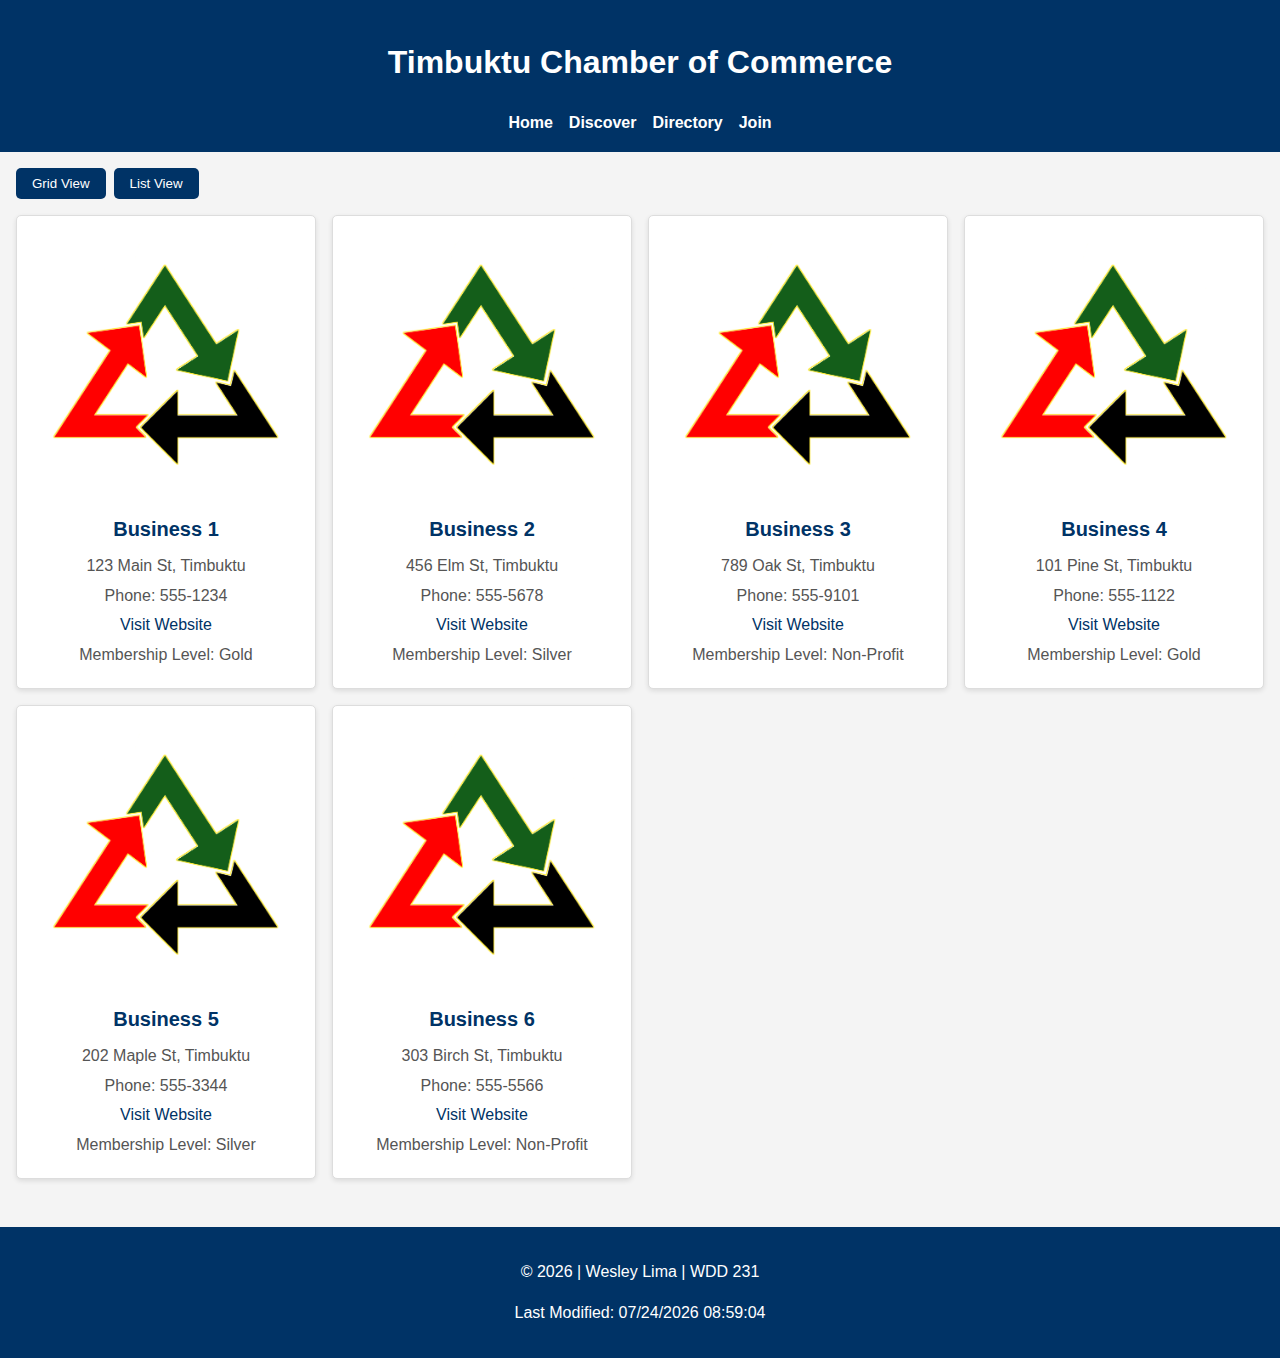
==== chamber/directory.html @ 33fbf26b "directory" ====
<!DOCTYPE html>
<html lang="en">
<head>
  <meta charset="UTF-8">
  <meta name="viewport" content="width=device-width, initial-scale=1.0">
  <meta name="description" content="Timbuktu Chamber of Commerce Directory">
  <meta name="author" content="Wesley Lima">
  <title>Timbuktu Chamber of Commerce Directory</title>
  <link rel="stylesheet" href="styles/directory.css">
  <link rel="icon" href="favicon.ico">
  <meta property="og:title" content="Timbuktu Chamber of Commerce Directory">
  <meta property="og:type" content="website">
  <meta property="og:image" content="https://your-github-username.github.io/wdd231/chamber/images/logo.png">
  <meta property="og:url" content="https://your-github-username.github.io/wdd231/chamber/directory.html">
  <script src="scripts/directory.js" defer></script>
</head>
<body>
  <header>
    <h1>Timbuktu Chamber of Commerce</h1>
    <nav>
      <ul>
        <li><a href="index.html">Home</a></li>
        <li><a href="discover.html">Discover</a></li>
        <li><a href="directory.html" class="active">Directory</a></li>
        <li><a href="join.html">Join</a></li>
      </ul>
    </nav>
  </header>
  <main>
    <div id="view-toggle">
      <button id="grid-view">Grid View</button>
      <button id="list-view">List View</button>
    </div>
    <div id="member-cards"></div>
  </main>
  <footer>
    <p>&copy; <span id="currentyear"></span> | Wesley Lima | WDD 231</p>
    <p id="lastModified"></p>
  </footer>
</body>
</html>
---- chamber/styles/directory.css ----
body {
  font-family: 'Roboto', sans-serif;
  margin: 0;
  padding: 0;
  line-height: 1.6;
  background-color: #f4f4f4;
  color: #333;
}

header {
  background-color: #003366;
  color: white;
  padding: 1rem;
  text-align: center;
}

nav ul {
  list-style: none;
  padding: 0;
  margin: 0;
  display: flex;
  justify-content: center;
  gap: 1rem;
}

nav a {
  color: white;
  text-decoration: none;
  font-weight: bold;
}

nav a:hover {
  text-decoration: underline;
}

main {
  padding: 1rem;
}

footer {
  background-color: #003366;
  color: white;
  text-align: center;
  padding: 1rem;
  margin-top: 2rem;
}

#view-toggle {
  display: flex;
  gap: 0.5rem;
  margin-bottom: 1rem;
}

#view-toggle button {
  background-color: #003366;
  color: white;
  border: none;
  padding: 0.5rem 1rem;
  cursor: pointer;
  border-radius: 5px;
}

#view-toggle button:hover {
  background-color: #002244;
}

#member-cards {
  display: grid;
  grid-template-columns: repeat(auto-fit, minmax(250px, 1fr));
  gap: 1rem;
}

.member-card {
  background-color: white;
  padding: 1rem;
  border: 1px solid #ddd;
  border-radius: 5px;
  box-shadow: 0 2px 5px rgba(0, 0, 0, 0.1);
  text-align: center;
}

.member-card img {
  max-width: 100%;
  height: auto;
  border-radius: 5px;
}

.member-card h2 {
  margin: 0.5rem 0;
  font-size: 1.25rem;
  color: #003366;
}

.member-card p {
  margin: 0.25rem 0;
  color: #555;
}

.member-card a {
  color: #003366;
  text-decoration: none;
}

.member-card a:hover {
  text-decoration: underline;
}

.list-view {
  display: flex;
  flex-direction: column;
  gap: 1rem;
}

.list-view .member-card {
  display: flex;
  align-items: center;
  gap: 1rem;
  padding: 1rem;
  text-align: left;
}

.list-view .member-card img {
  width: 100px;
  height: auto;
  border-radius: 5px;
}

@media only screen and (max-width: 767px) {
  header {
    padding: 0.5rem;
  }

  nav ul {
    flex-direction: column;
    gap: 0.5rem;
  }

  #view-toggle {
    flex-direction: column;
  }

  #view-toggle button {
    width: 100%;
  }

  #member-cards {
    grid-template-columns: 1fr;
  }

  .member-card {
    padding: 0.5rem;
  }

  .member-card h2 {
    font-size: 1.1rem;
  }

  .member-card p {
    font-size: 0.9rem;
  }

  .list-view .member-card {
    flex-direction: column;
    text-align: center;
  }

  .list-view .member-card img {
    width: 100%;
    max-width: 200px;
  }
}
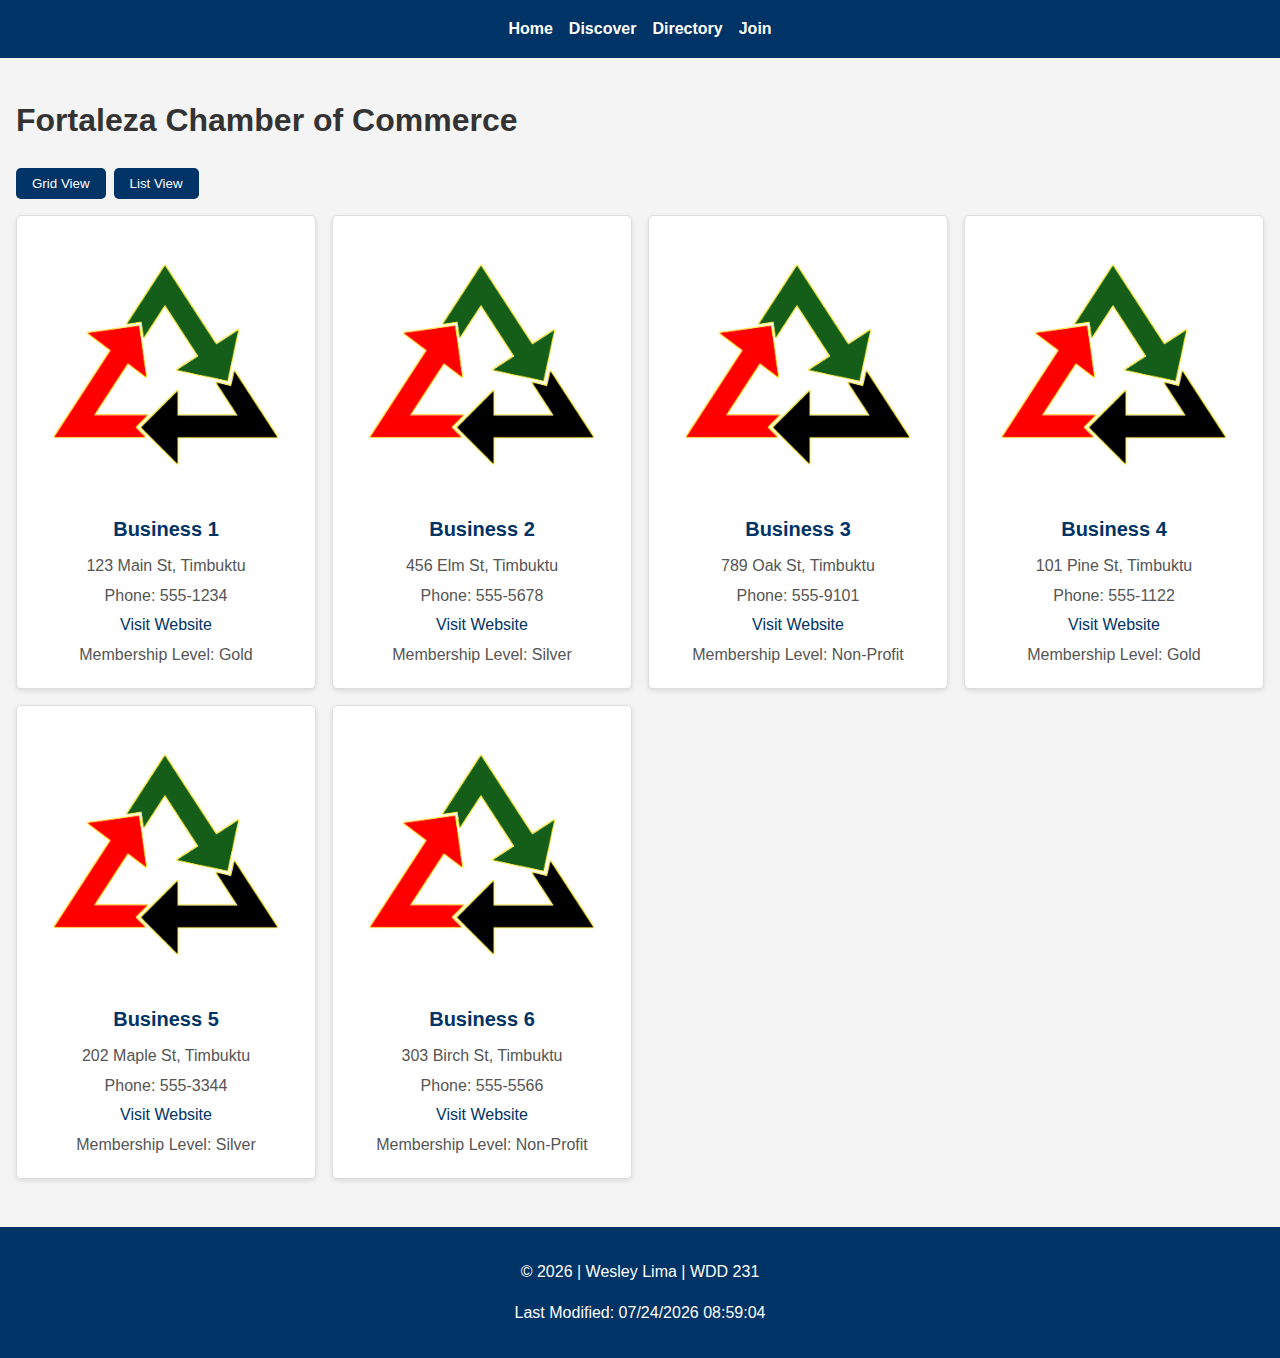
==== commit a2330ba4: "test" ====
--- a/chamber/directory.html
+++ b/chamber/directory.html
@@ -3,9 +3,9 @@
 <head>
   <meta charset="UTF-8">
   <meta name="viewport" content="width=device-width, initial-scale=1.0">
-  <meta name="description" content="Timbuktu Chamber of Commerce Directory">
+  <meta name="description" content="Fortaleza Chamber of Commerce Directory">
   <meta name="author" content="Wesley Lima">
-  <title>Timbuktu Chamber of Commerce Directory</title>
+  <title>Fortaleza Chamber of Commerce Directory</title>
   <link rel="stylesheet" href="styles/directory.css">
   <link rel="icon" href="favicon.ico">
   <meta property="og:title" content="Timbuktu Chamber of Commerce Directory">
@@ -16,7 +16,6 @@
 </head>
 <body>
   <header>
-    <h1>Timbuktu Chamber of Commerce</h1>
     <nav>
       <ul>
         <li><a href="index.html">Home</a></li>
@@ -27,6 +26,7 @@
     </nav>
   </header>
   <main>
+    <h1>Fortaleza Chamber of Commerce</h1>
     <div id="view-toggle">
       <button id="grid-view">Grid View</button>
       <button id="list-view">List View</button>
